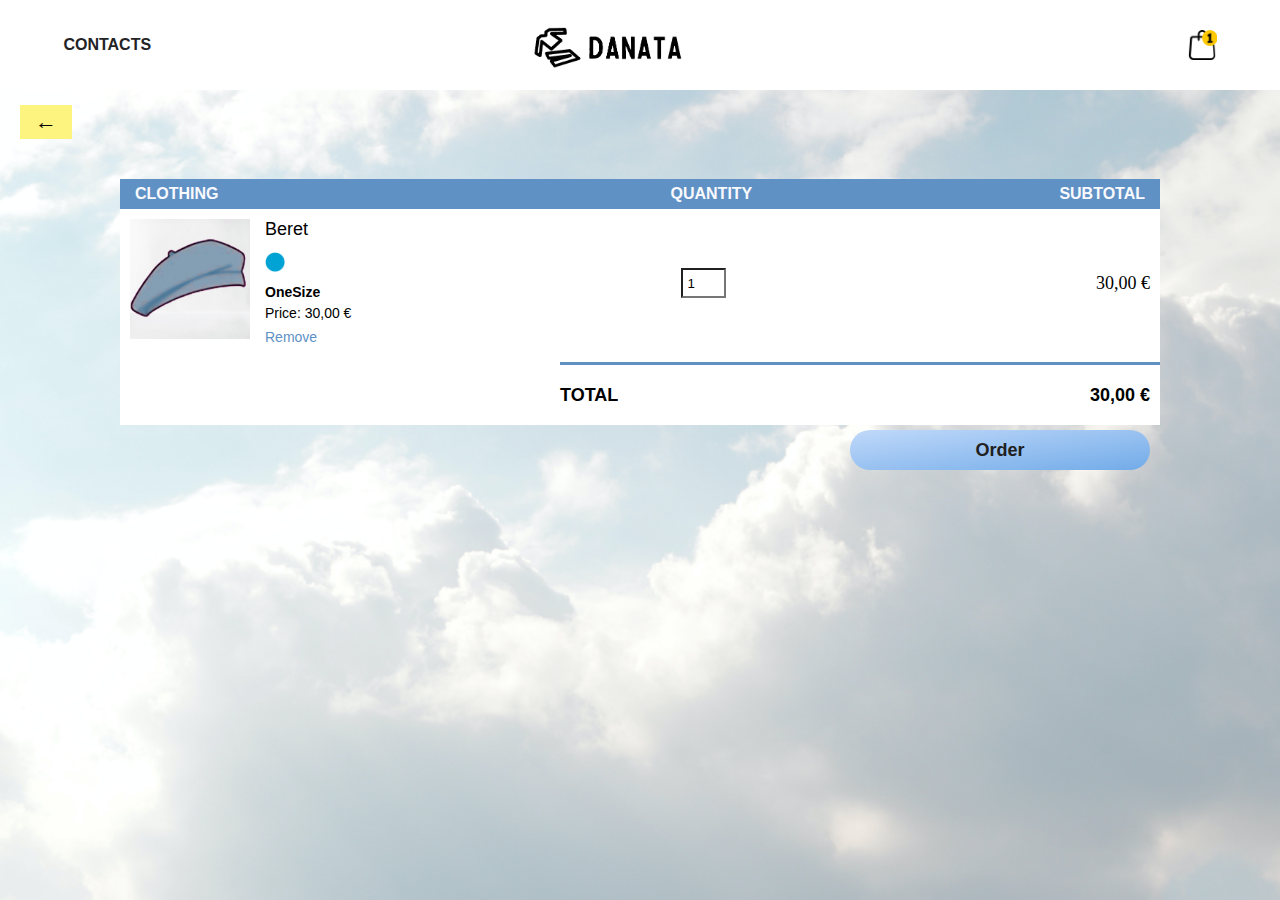
==== cart.html @ 82568f2c "Add files via upload" ====
<!DOCTYPE html>
<html lang="en">

<head>
    <meta charset="UTF-8">
    <meta http-equiv="X-UA-Compatible" content="IE=edge">
    <meta name="viewport" content="width=device-width, initial-scale=1.0">
    <link rel="stylesheet" href="https://cdnjs.cloudflare.com/ajax/libs/font-awesome/4.7.0/css/font-awesome.min.css">

    <title>Shopping Cart</title>
    <link rel="stylesheet" type="text/css" href="stylesheet.css">
    <link rel="stylesheet" type="text/css" href="cartstyle.css">
    <script src="/script.js"></script>
</head>

<body>
<header>
    <nav>
        <ul class="nav__links">
            <!--<li><a href="#">Filters<i class="fa fa-caret-down" aria-hidden="true"></i></a></li>-->
            <li><a href="contacts.html">Contacts</a></li>
        </ul>
    </nav>

    <a href ="index.html"><img class="logo" src="./images/logo.png" alt=""></a>

    <a href="cart.html"><img class="cart" src="images/in-cart1.png" alt=""></a>
</header>
<a href="clothing-list.html" class="previous">&#8592;</a>
<div class="cart-page">
    <table>
        <tr>
            <th>Clothing</th>
            <th>Quantity</th>
            <th>Subtotal</th>
        </tr>
        <tr>
            <td>
                <div class="cart-info">
                    <img src="./images/clothing/beret-blue.png" alt="">
                    <div>
                        <p>Beret</p>
                        <img src="./images/clothing/color-blue.png" alt="">
                        <h5>OneSize</h5>
                        <h4>Price: 30,00 €</h4>
                        <a href="clothing-list.html">Remove</a>
                    </div>
                </div>

            </td>
            <td><input type="number" value="1"></td>
            <td>30,00 €</td>
        </tr>
    </table>

    <div class="total-price">
        <table>
            <tr>
                <td>Total</td>
                <td>30,00 €</td>
            </tr>
        </table>
    </div>

    <div class="button-position">
        <a href="order.html"><button class="button">Order</button></a>
    </div>
</div>

</body>

</html>
---- stylesheet.css ----
@import url('https://fonts.googleapis.com/css2?family=Inter:wght@100;200;300;400;500;600;700;800;900&display=swap');
*{
    margin: 0;
    padding: 0;
    box-sizing: border-box;
    background-color: #ffff;
}

li,a {
    font-size: 16px;
    font-family: "Helvetica", sans-serif;
    text-transform: uppercase;
    line-height: 10px;
    font-weight: 700;
    color: #2F3841;
    text-decoration: none;
}

header
{
    display: flex;
    justify-content: space-between;
    align-items: center;
    padding: 5px 3%;
}

.logo
{
    cursor: pointer;
    max-height: 80px;
    padding: 0 50px 0 0;
}
.cart {
    cursor: pointer;
    max-height: 30px;
    padding: 0 25px 0 75px;
}

.nav__links li.dropdown ul{
    position: absolute;
    left: 0;
}

.nav__links li.dropdown:hover ul{
    display: block;
}

.nav__links li {

    display: inline-block;
    padding: 0 0 0 15px;
}

.nav__links li a {
    transition: all 0.2s ease 0s;
    color: #232326;
    position: relative;
    line-height: 1;
    text-decoration: none;
    padding-left: 20px;
}

.nav__links li a:after{
    display: block;
    position: absolute;
    left: 0;
    width: 0;
    height: 2px;
    background-color: #6c707e;
    content: "";
    transition: width 0.2s ease-out;
}

.nav__links li a:hover {
    color: #6c707e;
}

.nav__links li a:hover:after, .nav__links li a:focus:after {
    width: 100%;
}

.nav__links {
    list-style: none;
}

.nav__links li {

    display: inline-block;
    padding: 0 0 0 5px;
}

.nav__links li a {
    transition: all 0.2s ease 0s;
    color: #232326;
    position: relative;
    line-height: 1;
    text-decoration: none;
}

.nav__links li a:after{
    display: block;
    position: absolute;
    left: 0;
    width: 0;
    height: 2px;
    background-color: #6c707e;
    content: "";
    transition: width 0.2s ease-out;
    margin-left: 20px;
}

.nav__links li a:hover {
    color: #6c707e;
}

.nav__links li a:hover:after, .nav__links li a:focus:after {
    width: 80%;

}

.row{
    display: flex;
    justify-content: center;
    align-items: center;
    background-image: url("images/back3.jpg");
    background-size: cover;
    height: 100vh;
}

.row3{
    display: flex;
    justify-content: center;
    align-items: center;
    background-image: url("images/seasonback.jpg");
    background-size: cover;
    height: 100vh;
}

.column h2{
    background: none;
    text-align: center;
    margin-top: 20px;
    font-size: 20px;
    font-family: "Helvetica", sans-serif;
    text-transform: uppercase;
    line-height: 10px;
    font-weight: 700;
    color: #ffffff;
    text-decoration: none;
    cursor: pointer;
}

.column {
    float: left;
    padding: 10px;
    text-align: center;
    width: 500px;
    background: none;
    margin: 0;
}

.column3 h2{
    background: none;
    text-align: center;
    margin-top: 20px;
    font-size: 20px;
    font-family: "Helvetica", sans-serif;
    text-transform: uppercase;
    line-height: 10px;
    font-weight: 700;
    color: #ffffff;
    text-decoration: none;
    cursor: pointer;
}

.column3 {
    float: left;
    padding: 10px;
    text-align: center;
    width: 380px;
    background: none;
    margin: 0;
}

.twocolumnimg{
    background: none;
    height: 375px;
    cursor: pointer;
}

.columnimg {
    background: none;
    height: 275px;
    cursor: pointer;
}

.column a{
    background: none;
}

.column3 a{
    background: none;
}

.row:after {
    content: "";
    display: table;
    clear: both;
}
.figure {
    background-image: url("images/figureback.jpg");
    background-size: cover;
    height: 100vh;
    position: relative;
}

.previous{
    text-decoration: none;
    display: inline-block;
    margin: 15px 0 0 20px;
    padding: 12px 15px 12px 15px;
    color: black;
    background-color: #fdf480;
    font-size: 22px;
}

.previous:hover{
    color: #7a7e7a;
}

.fig {
    max-height: 600px;
    background: none;
    position: absolute;
    top: 50%;
    left: 50%;
    transform: translate(-50%, -50%);
}

.detailed_part, img {
    background: none;
}

.detailed_part {
    position: absolute;
    top: 50%;
    transform: translate(0, -50%)
}

.detailed_part img {
    margin-left: 40px;
}

@media screen and (max-width: 600px) {
    .column.side, .column.middle {
        width: 100%;
    }
}


#side-checkbox {
    display: none;
}
.side-panel {
    position: absolute;
    right:0;
    top: 50%;
    transform: translate(0, -50%);

    background: #ececec;
    transition: all 0.5s;
    width: 700px;
    height: 95vh;
    color: #38393d;
    padding: 20px 20px;
}
.side-title {
    position: relative;
    font-family: "Helvetica", sans-serif;
    font-size: 17px;
    height: 110px;
    text-transform: uppercase;
    padding: 10px 0 10px 10px;
    line-height: 20px;
    font-weight: 600;
    margin-bottom: 10px;
}

.zoom:hover img{
    position: fixed;
    height: 200px;
    width: 230px;
    z-index: 99999999;
    display: block;
}

.sideimg {
    height: 90px;
    width: 110px;
    float: left;
    clear: right;
    padding-right: 25px;
}

.side-title p {
    padding-top: 10px;
}

.side-title p img {
    height: 18px;
    cursor: pointer;
}

.side-title h4 {
    padding-top: 7px;
}

.side-title h5 {
    position: absolute;
    float: right;
    clear: left;
    top: 50px;
    right: 150px;
}

.carticon {
    position: absolute;
    float: right;
    clear: left;
    height: 35px;
    right: 20px;
    top: 55px;
    cursor: pointer;
}

.detailed_part-list {
    position: absolute;
    top: 50%;
    left: 12%;
    transform: translate(0, -50%);
}


.detailed_part-list, img {
    background: none;
}


.container-contacts{
    width: 85%;
    position: absolute;
    left: 10%;
    background: #fff;
    border-radius: 6px;
    padding: 20px 60px 30px 40px;
    box-shadow: 0 5px 10px rgba(0, 0, 0, 0.2);
}
.container .content{
    display: flex;
    align-items: center;
    justify-content: space-between;
}
.container .content .left-side{
    width: 25%;
    height: 100%;
    display: flex;
    flex-direction: column;
    align-items: center;
    justify-content: center;
    margin-top: 15px;
    position: relative;
}

.content .left-side .details{
    margin: 14px;
    text-align: center;
}
.content .left-side .details i{
    font-size: 30px;
    color: #3e2093;
    margin-bottom: 10px;
}
.content .left-side .details .topic{
    font-size: 18px;
    font-weight: 500;
}
.content .left-side .details .text-one,
.content .left-side .details .text-two{
    font-size: 14px;
    color: #afafb6;
}
---- cartstyle.css ----
body{
    background-image: url("images/back2.jpg");
    background-size: cover;
    height: 100vh;
}

.cart-page{
    margin: 40px 120px 40px 120px;
}

table{
    width: 100%;
    border-collapse: collapse;
}

.cart-info{
    display: flex;
    flex-wrap: wrap;
}

th{
    text-align: left;
    padding: 10px 15px 10px 15px;
    color: #f9fafd;
    background: #6091c5;
    font-size: 16px;
    font-family: "Helvetica", sans-serif;
    text-transform: uppercase;
    line-height: 10px;
    font-weight: 700;
}

td{
    padding: 10px 10px;
}

td input{
    width: 45px;
    height: 30px;
    padding: 5px;
    margin-left: 15px;
}

td a {
    color: #6091c5;
    font-size: 14px;
    font-family: "Helvetica", sans-serif;
    text-transform: none;
    line-height: 10px;
    font-weight: normal;
}

.cart-info img{
    width: 120px;
    height: 120px;
    margin-right: 15px;
}

.cart-info div p{
    font-size: 18px;
    font-family: "Helvetica", sans-serif;
    margin-bottom: 5px;
}

.cart-info div h5{
    font-size: 14px;
    font-family: "Helvetica", sans-serif;
    margin-bottom: 5px;
}

.cart-info div h4{
    font-size: 14px;
    font-family: "Helvetica", sans-serif;
    font-weight: normal;
    margin-bottom: 5px;
}

.cart-info div img{
    width: 20px;
    height: 20px;
    margin: 7px 0 7px 0;
}

.total-price{
    display: flex;
    justify-content: flex-end;
}

.total-price table{
    border-top: 3px solid #6091c5;
    width: 100%;
    max-width: 600px;
    margin-top: 5px;
}

td:last-child{
    text-align: right;
}

th:last-child{
    text-align: right;
}

.total-price td{
    font-size: 18px;
    font-family: "Helvetica", sans-serif;
    text-transform: uppercase;
    line-height: 10px;
    font-weight: 550;
    padding: 25px 10px 25px 0;
}

.button-position{
    position: relative;
}

.button{
    position: absolute;
    right: 10px;
    margin-top: 5px;
    width: 300px;
    height: 40px;
    border: none;
    background: linear-gradient(to bottom right, #c0d9fa, #72abe8);
    border-radius: 20px;
    cursor: pointer;
    font-size: 18px;
    font-family: "Helvetica", sans-serif;
    font-weight: 600;
    color: #202020;
}

.cart-page td{
    font-size: 18px;
}

.container {
    width: 70%;
    height: 80%;
    background-color: #ffffff;
    border-radius: 20px;
    position: absolute;
    left: 15%;
}

.top {
    margin: 20px;
    font-size: 20px;
    font-family: "Helvetica", sans-serif;
    text-transform: uppercase;
    text-decoration: underline;
}

.order-text pre {
    padding-left: 20px;
    margin-bottom: 20px;
    font-size: 16px;
    font-family: "Helvetica", sans-serif;
}

.order-text input {
    margin-left: 40px;
}

.order-bottom-column h3 {
    margin: 20px;
    font-size: 18px;
    font-family: "Helvetica", sans-serif;
    text-transform: uppercase;
    text-decoration: none;
}

.order-bottom-column {
    float: left;
    width: 50%;
}

.button-position-order{
    position: relative;
}

.button-pay{
    position: absolute;
    top: 85%;
    right: 30px;
    margin-top: 5px;
    width: 300px;
    height: 40px;
    border: none;
    background: linear-gradient(to bottom right, #c0d9fa, #72abe8);
    border-radius: 20px;
    cursor: pointer;
    font-size: 18px;
    font-family: "Helvetica", sans-serif;
    font-weight: 600;
    color: #202020;
}

.order-text input {
    padding: 0.375rem 0.75rem;
    font-family: inherit;
    font-size: 1rem;
    font-weight: 400;
    line-height: 1.5;
    color: #212529;
    background-color: #fff;
    background-clip: padding-box;
    border: 1px solid #bdbdbd;
    border-radius: 0.25rem;
    transition: border-color 0.15s ease-in-out, box-shadow 0.15s ease-in-out;
}
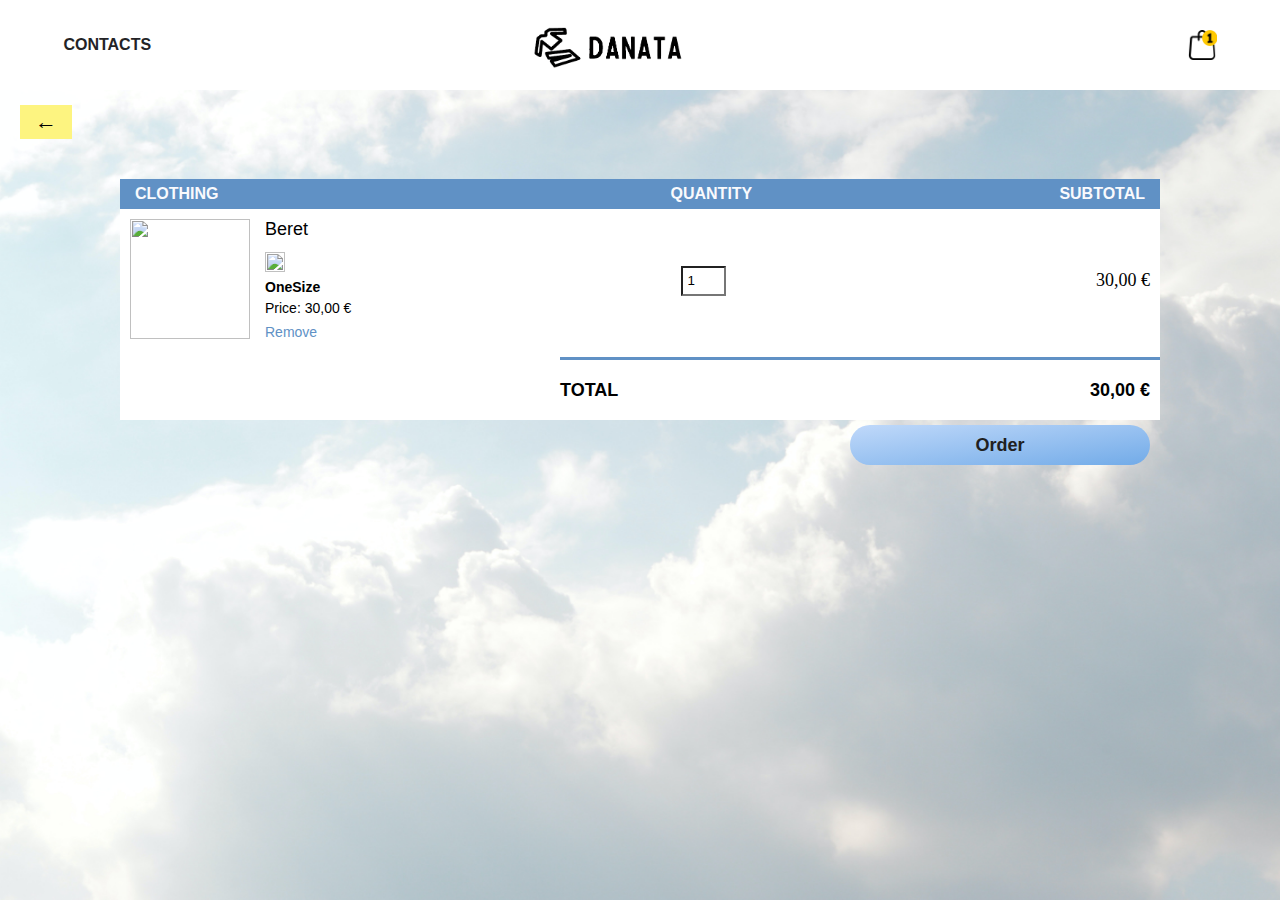
==== commit 4940f5a5: "final" ====
--- a/cart.html
+++ b/cart.html
@@ -13,7 +13,7 @@
     <script src="/script.js"></script>
 </head>
 
-<body>
+<body onload="cartOnload()">
 <header>
     <nav>
         <ul class="nav__links">
@@ -37,10 +37,10 @@
         <tr>
             <td>
                 <div class="cart-info">
-                    <img src="./images/clothing/beret-blue.png" alt="">
+                    <img id="photo" src="./images/clothing/beret-blue.png" alt="">
                     <div>
                         <p>Beret</p>
-                        <img src="./images/clothing/color-blue.png" alt="">
+                        <img id="color-icon" src="./images/clothing/color-blue.png" alt="">
                         <h5>OneSize</h5>
                         <h4>Price: 30,00 €</h4>
                         <a href="clothing-list.html">Remove</a>
